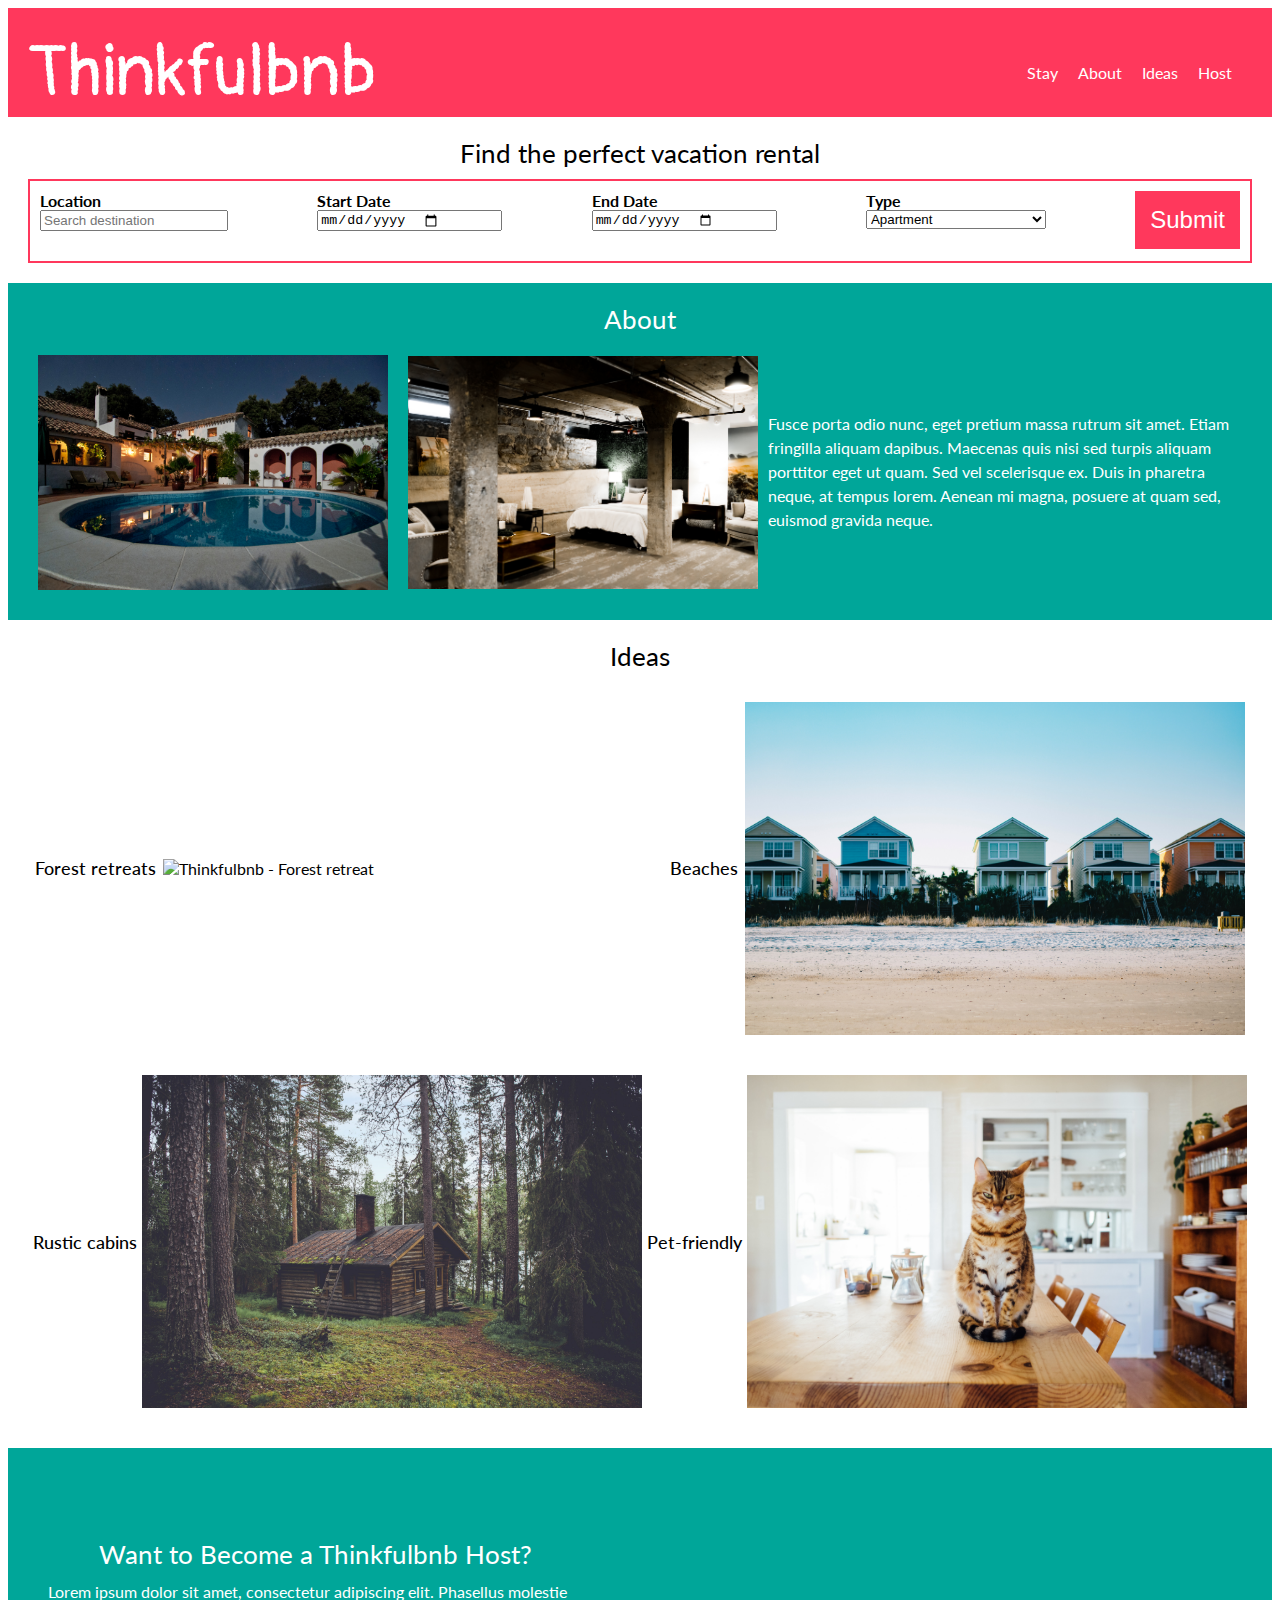
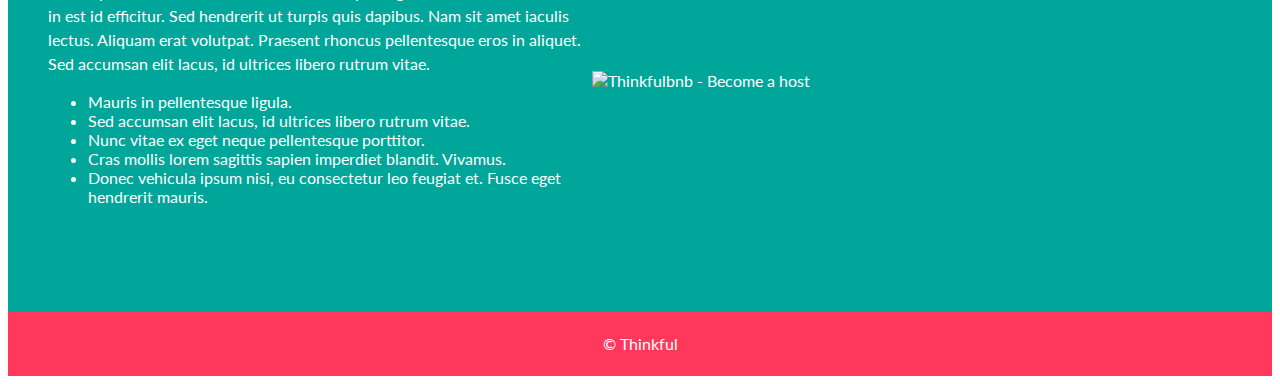
==== starter-thinkfulbnb-main/index.html @ 54dfb6cb "nearly complete" ====
<!DOCTYPE html>
<html>
  <head>
    <meta charset="utf-8" />
    <meta name="viewport" content="width=device-width" />
    <title>Vacation Rentals & Unique Homes</title>
    <link
      href="https://cdnjs.cloudflare.com/ajax/libs/normalize/8.0.1/normalize.min.css"
      rel="stylesheet"
      type="text/css"
    />
    <link rel="preconnect" href="https://fonts.gstatic.com" />
    <link
      href="https://fonts.googleapis.com/css2?family=Pangolin&family=Lato&display=swap"
      rel="stylesheet"
    />
    <link href="style.css" rel="stylesheet" type="text/css" />
  </head>

  <body>
    <header>
      <div class="logo">Thinkfulbnb</div>
      <nav>
        <ul id="menu">
          <li><a href="#stay">Stay</a></li>
          <li><a href="#about">About</a></li>
          <li><a href="#ideas">Ideas</a></li>
          <li><a href="#host">Host</a></li>
        </ul>
      </nav>
    </header>

    <main>
      <!-- Stay -->
      <section id="stay">
        <h2>Find the perfect vacation rental</h2>
        <!-- Create a form here -->
        <form>
          
            <div>
              <label for = "location">Location</label>
              <input
              id="location"
              type="text"
              name="location"
              placeholder="Search destination"
              />
            </div>
            <div>
              <label for="start">Start Date</label>
              <input
              id="start"
              type="date"
              name="trip start"
              />
            </div>
            <div>
              <label for="end">End Date</label>
              <input
              id="end"
              type="date"
              name="trip end"
              />
            </div>
            <div>
              <label for="options">Type</label>
              <select name="type" id="type" size="1">
              <option value="apartment">Apartment</option>
                <option value="barn">Barn</option>
                <option value="castle">Castle</option>
                <option value="houseboat">Houseboat</option>
                <option value="tiny house">Tiny House</option>
                <option value="yacht">Yacht</option>
                <option value="yurt">Yurt</option>
            </select>
            </div>
            <div>
              <button type="submit">Submit</button>
            </div>
          
        
        </form>
      </section>

      <!-- About -->
      
      <section id="about" class="alternate-background">
        <h2>About</h2>
          <div class="group">
        <img
          src="images/vacation-rental-pool.png"
          alt="Thinkfulbnb - Vacation rental pool"
        />

        <img
          src="images/vacation-rental-inside-stone.png"
          alt="Thinkfulbnb - Vacation rental inside stone"
        />

        <p>
          Fusce porta odio nunc, eget pretium massa rutrum sit amet. Etiam
          fringilla aliquam dapibus. Maecenas quis nisi sed turpis aliquam
          porttitor eget ut quam. Sed vel scelerisque ex. Duis in pharetra
          neque, at tempus lorem. Aenean mi magna, posuere at quam sed, euismod
          gravida neque.
        </p>
      </div>
      </section>
    
      <!-- Ideas -->
      <section id="ideas">
        <h2>Ideas</h2>
    <div class="group2">
        <h3>Forest retreats</h3>
        
        <img
          src="images/forest-retreat.png"
          alt="Thinkfulbnb - Forest retreat"
        />
        
        <h3>Beaches</h3>
        
        <img src="images/beach-house.png" alt="Thinkfulbnb - Beach house" />
        
        </div>
        <div class="group3">
        <h3>Rustic cabins</h3>
        <img src="images/cabin.png" alt="Thinkfulbnb - Cabin" />

        <h3>Pet-friendly</h3>
        <img src="images/pet-friendly.png" alt="Thinkfulbnb - Pet-friendly" />
      </div>
      </section>

      <!-- Host -->
      <section id="host" class="alternate-background">
        <div class="group4">
        <div class="item"><h2>Want to Become a Thinkfulbnb Host?</h2>
        <p>
          Lorem ipsum dolor sit amet, consectetur adipiscing elit. Phasellus
          molestie in est id efficitur. Sed hendrerit ut turpis quis dapibus.
          Nam sit amet iaculis lectus. Aliquam erat volutpat. Praesent rhoncus
          pellentesque eros in aliquet. Sed accumsan elit lacus, id ultrices
          libero rutrum vitae.
        </p>
       <ul>
          <li>Mauris in pellentesque ligula.</li>
          <li>Sed accumsan elit lacus, id ultrices libero rutrum vitae.</li>
          <li>Nunc vitae ex eget neque pellentesque porttitor.</li>
          <li>Cras mollis lorem sagittis sapien imperdiet blandit. Vivamus.</li>
          <li>
            Donec vehicula ipsum nisi, eu consectetur leo feugiat et. Fusce eget
            hendrerit mauris.
          </li>
        </ul></div>

        <img src="images/become-a-host.png" alt="Thinkfulbnb - Become a host" />
        </div>
      </section>
    </main>

    <footer>
      <p>© Thinkful</p>
    </footer>
  </body>
</html>
---- starter-thinkfulbnb-main/style.css ----
/* -------  General Styles ------- */


body {
  font-family: "Lato", sans-serif;
}

h2 {
  font-size: 26px;
  font-weight: 400;
  margin: 0 10px 10px 10px;
  text-align: center;
}

h3 {
  font-size: 18px;
  font-weight: 500;
}

p {
  line-height: 1.5em;
  margin: 0;
}

section {
  padding: 20px;
}

section.alternate-background {
  background-color: #00a699;
  color: #fff;
}

main img {
  width: 100%;
}

/* ---  Groups & Items --- */

.group {
  display: flex;
  flex-direction: row;
}

.item {
  flex: 1;
  margin: 10px;
  padding: 60px 0;
}

.item-double {
  flex: 2;
}

#about img {
  padding: 0px 0;
  margin: 10px;
  width: 350px;
}

#about p {
  padding: 20px 0;
}


#ideas img {
  width: 500px;
}

#ideas .group2 {
  display: flex;
  justify-content: space-evenly;
  padding: 20px 0;
  flex-direction: row;
  
}

#ideas .group3 {
  display: flex;
  justify-content: space-evenly;
  padding: 20px 0;
  flex-direction: row;
}

#host .group4 {
  display: flex;
  justify-content: space-evenly;
  flex-wrap: wrap;
}

#host img {
  width: 650px;
}


/* -------  Navigation ------- */

header {
  display: flex;
  background-color: #ff385c;
  padding: 20px 20px 0 20px;
  text-align: center;
  justify-content: space-between;
}

.logo {
  font-family: "Pangolin", cursive;
  font-size: 72px;
  color: #fff;
}

header nav ul {
  display: flex;
  
}

header nav ul li {
  display: flex;
  list-style-type: none;
}

header nav ul li a {
  display: flex;
  color: #fff;
  text-decoration: none;
  padding: 0 20px 0 0;
}

header nav ul li a:hover {
  display: flex;
  color: #bdbdbd;
  text-decoration: none;
}

/* -------  Search Form ------- */
form {
  display: flex;
  border: 2px solid #ff385c;
  padding: 10px;
  justify-content: space-between;
}


form label {
  display: flex;
  font-weight: bold;
}

form select, 
form input {
  display: flex;
  margin-bottom: 20px;
  width: 180px;
}

form button {
  display: flex;
  background-color: #ff385c;
  border: none;
  color: #fff;
  font-size: 24px;
  padding: 15px;
  width: 100%;
}

/* -------  Footer ------- */

footer {
  background-color: #ff385c;
}

footer p {
  color: #fff;
  text-align: center;
  padding: 20px;
}

/* -------  Media Query ------- */

@media all and (min-width: 320px) {
  header {
    display: flex;
    flex-direction: column;
    justify-content: space-between;
    align-items: center;
  }
  form {
    display: flex;
    flex-direction: column;
  
  }
  .group {
    display: flex;
    flex-direction: column;
    align-items: center;
  }
  main img {
    width: 100%;
  }
  #about img {
    width: 100%;
    align-items: center;
  }
  #host img {
    width: 100%;
    align-items: center;
  }
  #host .group4 {
    display: flex;
    flex-direction: column;
    align-items: center;
    padding: 0 10px;
    flex-wrap: wrap;
  }
  #ideas .group2 {
    align-items: center;
    display: flex;
    flex-direction: column;
  }
  #ideas .group3 {
    display: flex;
    flex-direction: column;
    align-items: center;
    padding: 0 10px;
  }
  #ideas img {
    width: 100%;
  }
  }
  
  @media all and (min-width: 375px) {
    header {
      display: flex;
      flex-direction: column;
      justify-content: space-between;
      align-items: center;
    }
    form {
      display: flex;
      flex-direction: column;
    
    }
    .group {
      display: flex;
      flex-direction: column;
    }
    #about img {
      width: 300px;
      align-items: center;
    }
    #host img {
      width: 100%;
      align-items: center;
    }
    #host .group4 {
      display: flex;
      flex-direction: column;
      align-items: center;
      padding: 0 10px;
      flex-wrap: wrap;
    }
    #ideas .group2 {
      align-items: center;
      display: flex;
      flex-direction: column;
    }
    #ideas .group3 {
      display: flex;
      flex-direction: column;
      align-items: center;
      padding: 0 10px;
    }
    #ideas img {
      width: 100%;
    }
    }
  
    @media all and (min-width: 425px) {
      header {
        display: flex;
        flex-direction: column;
        justify-content: space-between;
        align-items: center;
      }
      form {
        display: flex;
        flex-direction: column;
      
      }
      .group {
        display: flex;
        flex-direction: column;
      }
      #about img {
        width: 370px;
        align-items: center;
      }
      #host img {
        width: 100%;
        align-items: center;
      }
      #host .group4 {
        display: flex;
        flex-direction: column;
        align-items: center;
        padding: 0 10px;
        flex-wrap: wrap;
      }
      #ideas .group2 {
        align-items: center;
        display: flex;
        flex-direction: column;
      }
      #ideas .group3 {
        display: flex;
        flex-direction: column;
        align-items: center;
        padding: 0 10px;
      }
      #ideas img {
        width: 100%;
      }
      }
  
      @media all and (min-width: 480px) {
        header {
          display: flex;
          flex-direction: column;
          justify-content: space-between;
          align-items: center;
        }
        form {
          display: flex;
          flex-direction: column;
        
        }
        .group {
          display: flex;
          flex-direction: column;
        }
        #about img {
          width: 420px;
          align-items: center;
        }
        #host img {
          width: 100%;
          align-items: center;
        }
        #host .group4 {
          display: flex;
          flex-direction: column;
          align-items: center;
          padding: 0 10px;
          flex-wrap: wrap;
        }
        #ideas .group2 {
          align-items: center;
          display: flex;
          flex-direction: column;
        }
        #ideas .group3 {
          display: flex;
          flex-direction: column;
          align-items: center;
          padding: 0 10px;
        }
        #ideas img {
          width: 100%;
        }
        
        }
  
        @media all and (min-width: 768px) {
          header {
            display: flex;
            flex-direction: column;
            justify-content: space-between;
            align-items: center;
          }
          form {
            display: flex;
            flex-direction: column;
          
          }
          .group {
            display: flex;
            flex-direction: column;
          }
          #about img {
            width: 700px;
            align-items: center;
          }
          #host img {
            width: 100%;
            align-items: center;
          }
          #host .group4 {
            display: flex;
            flex-direction: column;
            align-items: center;
            padding: 0 10px;
            flex-wrap: wrap;
          }
          #ideas .group2 {
            align-items: center;
            display: flex;
            flex-direction: column;
          }
          #ideas .group3 {
            display: flex;
            flex-direction: column;
            align-items: center;
            padding: 0 10px;
          }
          #ideas img {
            width: 100%;
          }
          }
  
          @media all and (min-width: 800px) {
            header {
              display: flex;
              flex-direction: column;
              justify-content: space-between;
              align-items: center;
            }
            form {
              display: flex;
              flex-direction: column;
            
            }
            .group {
              display: flex;
              flex-direction: column;
            }
            #about img {
              width: 100%;
              align-items: center;
            }
            #host img {
              width: 100%;
              align-items: center;
            }
            #host .group4 {
              align-items: center;
              padding: 0 10px;
              flex-wrap: wrap;
            }
            #ideas .group2 {
              align-items: center;
            }
            #ideas img {
              width: 100%;
            }
            }
            @media all and (min-width: 1024px) {
              .group {
                display: flex;
                flex-direction: row;
              }
              
              .item {
                flex: 1;
                margin: 10px;
                padding: 60px 0;
              }
              
              .item-double {
                flex: 2;
              }
              
              #about img {
                padding: 0px 0;
                margin: 10px;
                width: 350px;
              }
              
              #about p {
                padding: 20px 0;
              }
              
              
              #ideas img {
                width: 500px;
              }
              
              #ideas .group2 {
                display: flex;
                justify-content: space-evenly;
                padding: 20px 0;
                flex-direction: row;
                
              }
              
              #ideas .group3 {
                display: flex;
                justify-content: space-evenly;
                padding: 20px 0;
                flex-direction: row;
              }
              
              #host .group4 {
                display: flex;
                justify-content: space-evenly;
                flex-wrap: wrap;
                flex-direction: row;
              }
              
              #host img {
                width: 650px;
            }
            form {
              display: flex;
              border: 2px solid #ff385c;
              padding: 10px;
              justify-content: space-between;
              flex-direction: row;
            }
            
            
            form label {
              display: flex;
              font-weight: bold;
              flex: row;
            }
            
            form select, 
            form input {
              display: flex;
              margin-bottom: 20px;
              width: 180px;
              flex-direction: row;
            }
            
            form button {
              display: flex;
              background-color: #ff385c;
              border: none;
              color: #fff;
              font-size: 24px;
              padding: 15px;
              width: 100%;
              flex-direction: row;
            }
            header {
              display: flex;
              background-color: #ff385c;
              padding: 20px 20px 0 20px;
              text-align: center;
              justify-content: space-between;
              flex-direction: row;
            }
            
            
          }
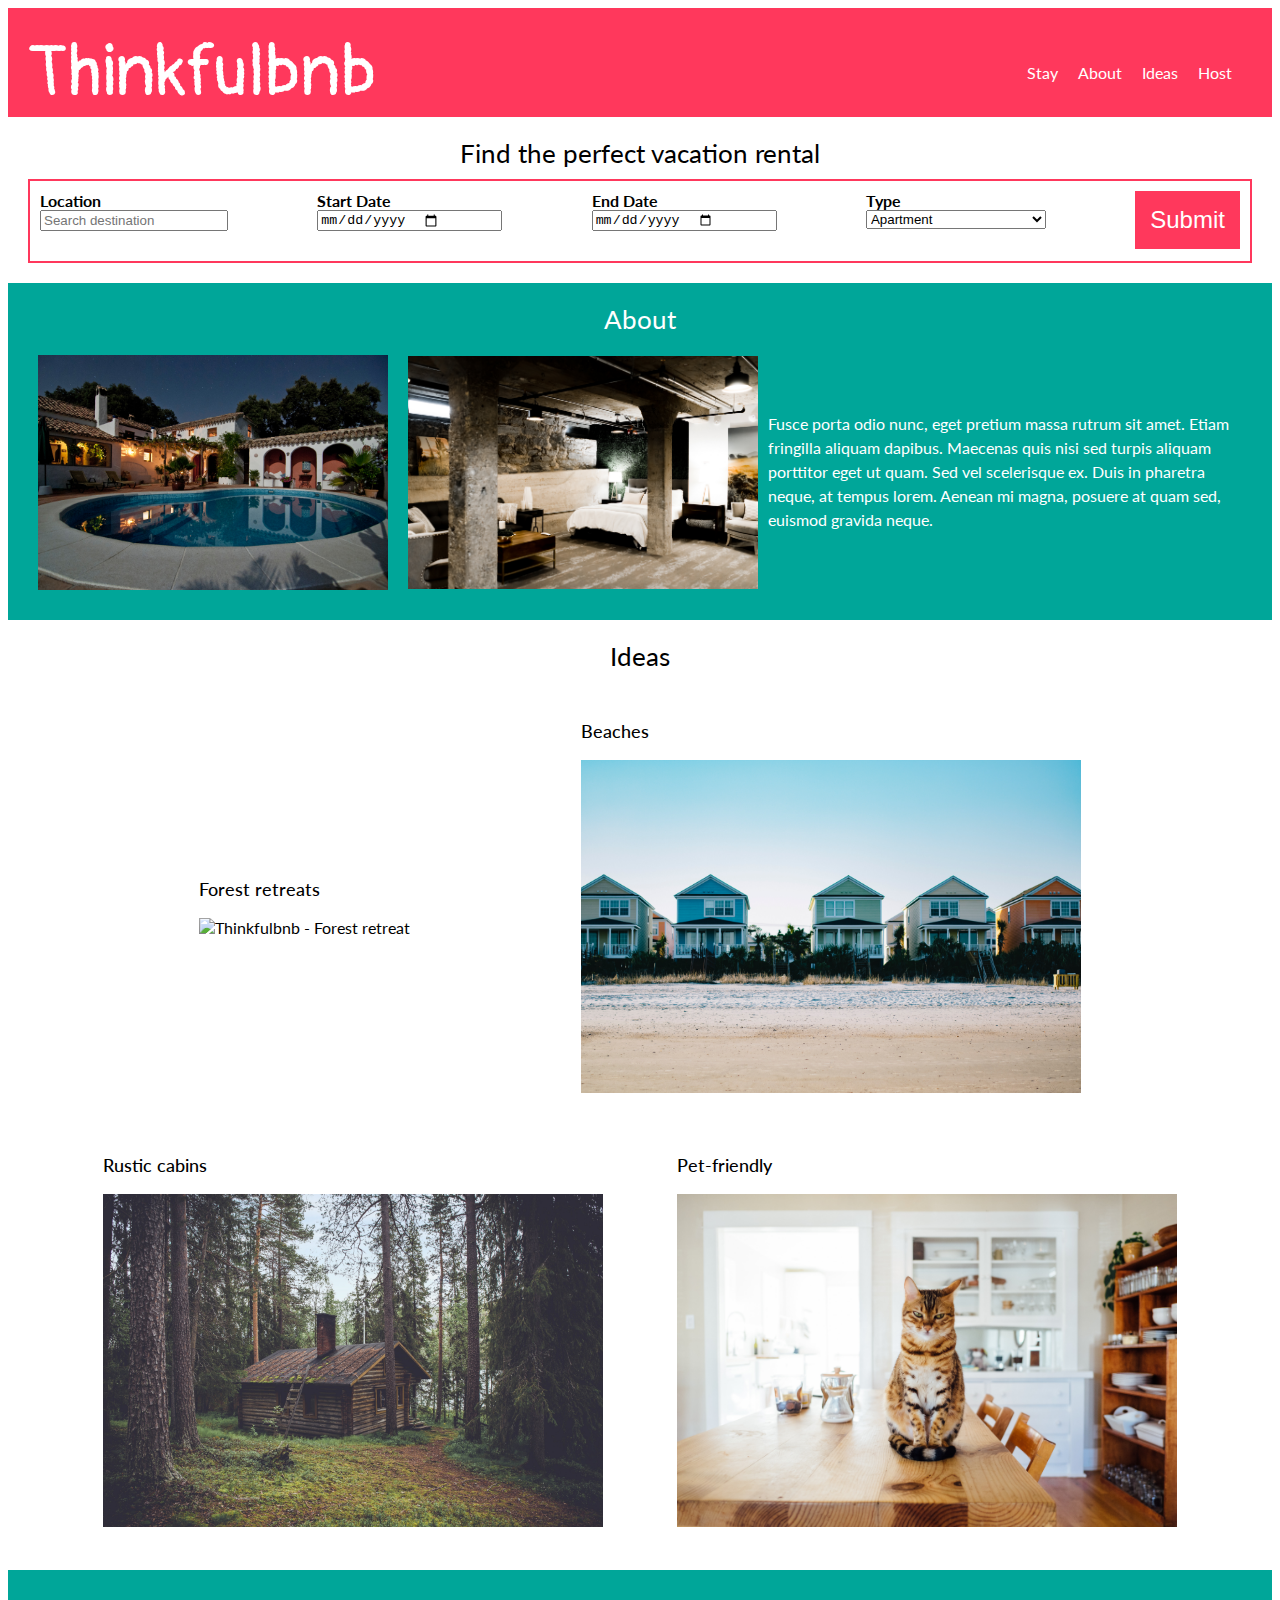
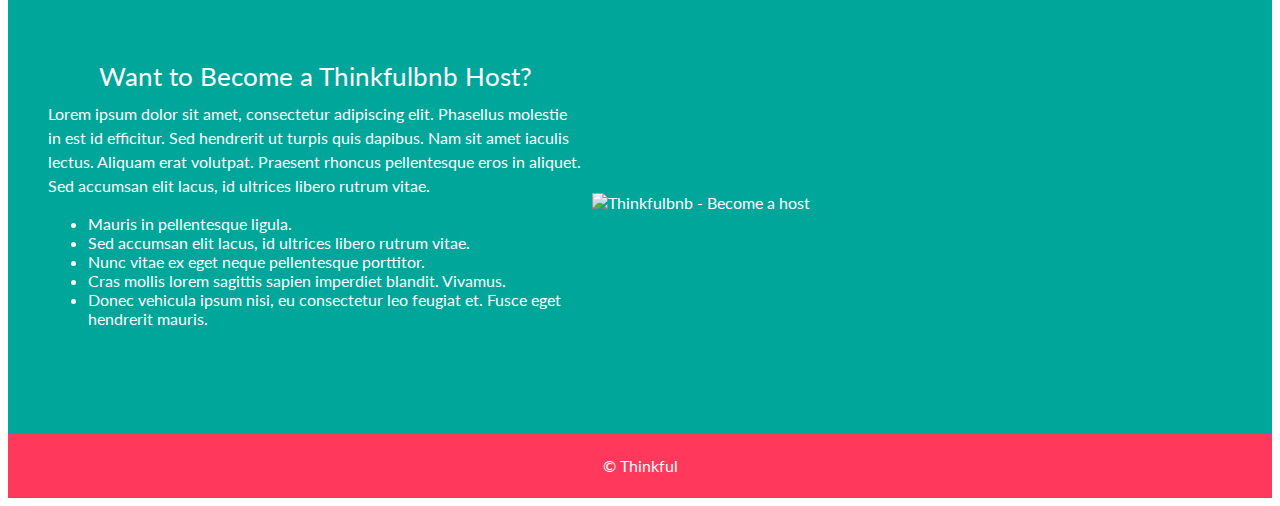
==== commit 017001c6: "new addition" ====
--- a/starter-thinkfulbnb-main/index.html
+++ b/starter-thinkfulbnb-main/index.html
@@ -111,24 +111,25 @@
       <section id="ideas">
         <h2>Ideas</h2>
     <div class="group2">
-        <h3>Forest retreats</h3>
+       <div class="idea1"> <h3>Forest retreats</h3>
         
         <img
           src="images/forest-retreat.png"
           alt="Thinkfulbnb - Forest retreat"
         />
-        
-        <h3>Beaches</h3>
+        </div>
+        <div class="ideas2"><h3>Beaches</h3>
         
         <img src="images/beach-house.png" alt="Thinkfulbnb - Beach house" />
-        
+        </div>
         </div>
         <div class="group3">
-        <h3>Rustic cabins</h3>
+        <div class="ideas3"><h3>Rustic cabins</h3>
         <img src="images/cabin.png" alt="Thinkfulbnb - Cabin" />
-
-        <h3>Pet-friendly</h3>
+</div>
+       <div class="ideas4"> <h3>Pet-friendly</h3>
         <img src="images/pet-friendly.png" alt="Thinkfulbnb - Pet-friendly" />
+      </div>
       </div>
       </section>
 
--- a/starter-thinkfulbnb-main/style.css
+++ b/starter-thinkfulbnb-main/style.css
@@ -228,231 +228,7 @@
   }
   }
   
-  @media all and (min-width: 375px) {
-    header {
-      display: flex;
-      flex-direction: column;
-      justify-content: space-between;
-      align-items: center;
-    }
-    form {
-      display: flex;
-      flex-direction: column;
-    
-    }
-    .group {
-      display: flex;
-      flex-direction: column;
-    }
-    #about img {
-      width: 300px;
-      align-items: center;
-    }
-    #host img {
-      width: 100%;
-      align-items: center;
-    }
-    #host .group4 {
-      display: flex;
-      flex-direction: column;
-      align-items: center;
-      padding: 0 10px;
-      flex-wrap: wrap;
-    }
-    #ideas .group2 {
-      align-items: center;
-      display: flex;
-      flex-direction: column;
-    }
-    #ideas .group3 {
-      display: flex;
-      flex-direction: column;
-      align-items: center;
-      padding: 0 10px;
-    }
-    #ideas img {
-      width: 100%;
-    }
-    }
-  
-    @media all and (min-width: 425px) {
-      header {
-        display: flex;
-        flex-direction: column;
-        justify-content: space-between;
-        align-items: center;
-      }
-      form {
-        display: flex;
-        flex-direction: column;
-      
-      }
-      .group {
-        display: flex;
-        flex-direction: column;
-      }
-      #about img {
-        width: 370px;
-        align-items: center;
-      }
-      #host img {
-        width: 100%;
-        align-items: center;
-      }
-      #host .group4 {
-        display: flex;
-        flex-direction: column;
-        align-items: center;
-        padding: 0 10px;
-        flex-wrap: wrap;
-      }
-      #ideas .group2 {
-        align-items: center;
-        display: flex;
-        flex-direction: column;
-      }
-      #ideas .group3 {
-        display: flex;
-        flex-direction: column;
-        align-items: center;
-        padding: 0 10px;
-      }
-      #ideas img {
-        width: 100%;
-      }
-      }
-  
-      @media all and (min-width: 480px) {
-        header {
-          display: flex;
-          flex-direction: column;
-          justify-content: space-between;
-          align-items: center;
-        }
-        form {
-          display: flex;
-          flex-direction: column;
-        
-        }
-        .group {
-          display: flex;
-          flex-direction: column;
-        }
-        #about img {
-          width: 420px;
-          align-items: center;
-        }
-        #host img {
-          width: 100%;
-          align-items: center;
-        }
-        #host .group4 {
-          display: flex;
-          flex-direction: column;
-          align-items: center;
-          padding: 0 10px;
-          flex-wrap: wrap;
-        }
-        #ideas .group2 {
-          align-items: center;
-          display: flex;
-          flex-direction: column;
-        }
-        #ideas .group3 {
-          display: flex;
-          flex-direction: column;
-          align-items: center;
-          padding: 0 10px;
-        }
-        #ideas img {
-          width: 100%;
-        }
-        
-        }
-  
-        @media all and (min-width: 768px) {
-          header {
-            display: flex;
-            flex-direction: column;
-            justify-content: space-between;
-            align-items: center;
-          }
-          form {
-            display: flex;
-            flex-direction: column;
-          
-          }
-          .group {
-            display: flex;
-            flex-direction: column;
-          }
-          #about img {
-            width: 700px;
-            align-items: center;
-          }
-          #host img {
-            width: 100%;
-            align-items: center;
-          }
-          #host .group4 {
-            display: flex;
-            flex-direction: column;
-            align-items: center;
-            padding: 0 10px;
-            flex-wrap: wrap;
-          }
-          #ideas .group2 {
-            align-items: center;
-            display: flex;
-            flex-direction: column;
-          }
-          #ideas .group3 {
-            display: flex;
-            flex-direction: column;
-            align-items: center;
-            padding: 0 10px;
-          }
-          #ideas img {
-            width: 100%;
-          }
-          }
-  
-          @media all and (min-width: 800px) {
-            header {
-              display: flex;
-              flex-direction: column;
-              justify-content: space-between;
-              align-items: center;
-            }
-            form {
-              display: flex;
-              flex-direction: column;
-            
-            }
-            .group {
-              display: flex;
-              flex-direction: column;
-            }
-            #about img {
-              width: 100%;
-              align-items: center;
-            }
-            #host img {
-              width: 100%;
-              align-items: center;
-            }
-            #host .group4 {
-              align-items: center;
-              padding: 0 10px;
-              flex-wrap: wrap;
-            }
-            #ideas .group2 {
-              align-items: center;
-            }
-            #ideas img {
-              width: 100%;
-            }
-            }
+  
             @media all and (min-width: 1024px) {
               .group {
                 display: flex;
@@ -550,6 +326,6 @@
               justify-content: space-between;
               flex-direction: row;
             }
-            
+          
             
           }